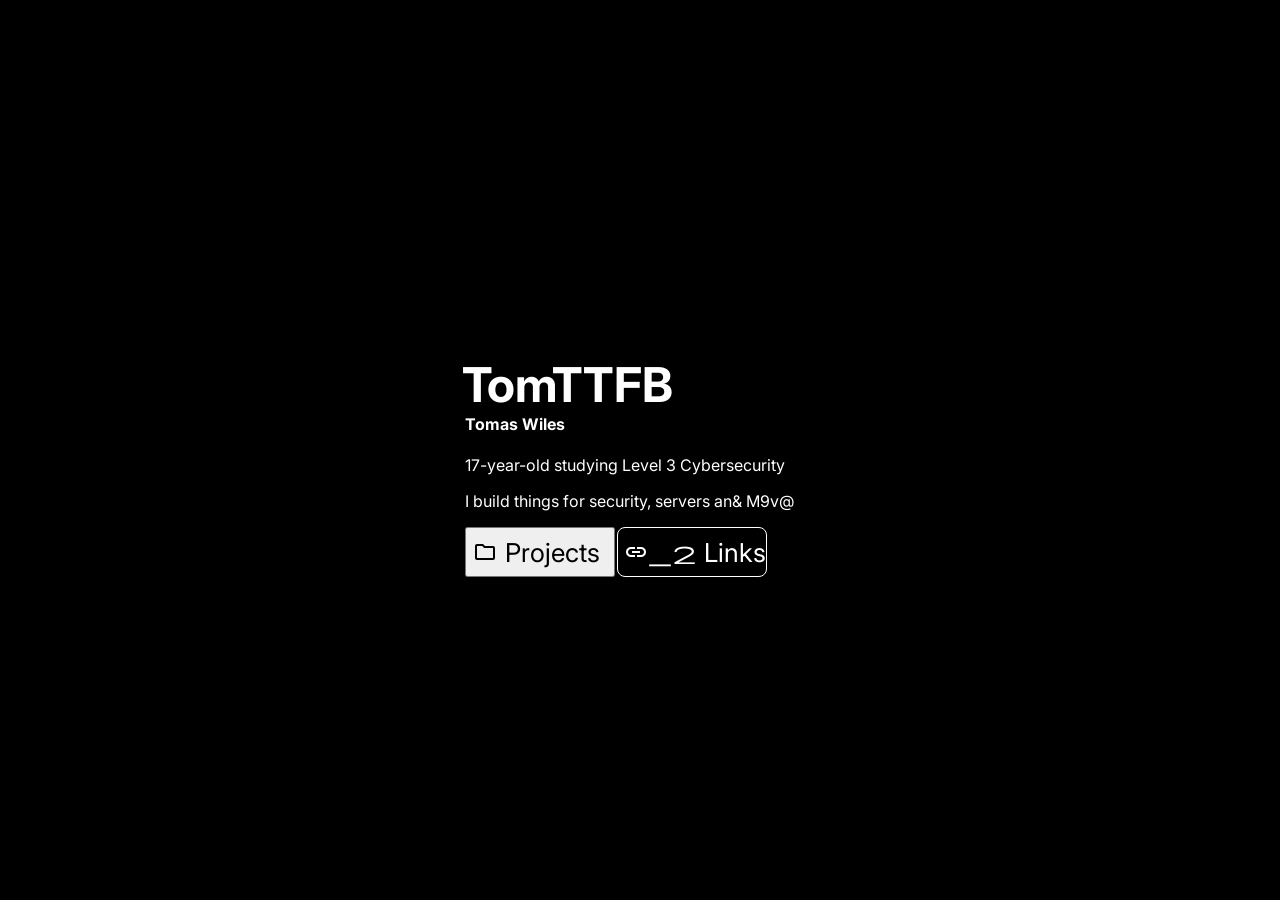
==== index.html @ a6ada657 "add personal site" ====
<!DOCTYPE html>
<html>
<head>
    <title>TomTTFB</title>
    <link rel="stylesheet" href="style.css">
    <link rel="preconnect" href="https://fonts.googleapis.com">
    <link rel="preconnect" href="https://fonts.gstatic.com" crossorigin>
    <link rel="stylesheet" href="https://fonts.googleapis.com/css2?family=Material+Symbols+Outlined:opsz,wght,FILL,GRAD@32,400,0,0&icon_names=folder,link_2"/>
    <link href="https://fonts.googleapis.com/css2?family=Inter:ital,opsz,wght@0,14..32,100..900;1,14..32,100..900&display=swap" rel="stylesheet">
    <meta name="viewport" content="width=device-width, initial-scale=1.0">
    
</head>
<body>
    <div class="maindiv">
        <h1>TomTTFB</h1>
        <h4>Tomas Wiles</h4>

        <p>17-year-old studying Level 3 Cybersecurity</p>
        <p>I build things for security, servers and fun.</p>

        <center>
            <button class="projbutton" onclick="window.location.href='projects.html'">
                <span class="material-symbols-outlined">folder</span>
                Projects
            </button>
            <button class="linkbutton" onclick="window.location.href='links.html'">
                <span class="material-symbols-outlined">link_2</span>
                Links
            </button>
        </center>
    </div>
    
    <canvas id="ripples"></canvas>
    <script src="ripples.js"></script>
    <script src="scramble.js"></script>
</body>
</html>
---- style.css ----
h1 {
  color: rgb(255, 255, 255);
  font-family: Inter, Helvetica, sans-serif;
  font-size: 48px;
  margin-bottom: 0;
  margin-left: -3px;
  margin-right: 0;
}

h4 {
  color: rgb(255, 255, 255);
  font-family: Inter, Helvetica, sans-serif;
  margin-top: 0;
  margin-left: 0;
  margin-right: 0;
}

p {
  color: rgb(255, 255, 255);
  font-family: Inter, Helvetica, sans-serif;
  margin-left: 0;
  margin-right: 0;
}

.projbutton {
  color: rgb(0, 0, 0);
  font-family: Inter, Helvetica, sans-serif;
  height: 50px;
  width: 150px;
  text-align: left;
  font-size: 26px;
  display: flex;
  align-items: center;
  gap: 8px;
}

.linkbutton {
  background-color:rgb(0, 0, 0);
  color: rgb(255, 255, 255);
  border: 1px solid white;
  border-radius: 8px;
  font-family: Inter, Helvetica, sans-serif;
  height: 50px;
  width: 150px;
  text-align: left;
  font-size: 26px;
  display: flex;
  align-items: center;
  gap: 8px;
}

.linkbutton, .projbutton {
  transition: transform 0.15s ease;
}

.linkbutton:hover, .projbutton:hover {
  transform: translateY(-2px);
}

.maindiv {
  width: fit-content;
  margin: 0 auto;
  text-align: left;
  padding: 0 24px;
}

.maindiv > center {
  display: flex;
  gap: 2px;
}

body {
  background-color: rgb(0, 0, 0);
  margin: 0;
  min-height: 100vh;
  display: flex;
  justify-content: center;
  align-items: center;
}

/* Project Page CSS */

.project-grid {
  display: grid;
  grid-template-columns: repeat(auto-fit, minmax(260px, 1fr));
  gap: 20px;
  margin-top: 24px;
}

.project-card {
  display: block;
  text-decoration: none;
  color: white;
  border: 1px solid rgba(255,255,255,0.15);
  border-radius: 8px;
  overflow: hidden;
  transition: transform 0.15s ease, border-color 0.15s ease;
}

.project-card:hover {
  transform: translateY(-2px);
  border-color: white;
}

.project-card img {
  width: 100%;
  aspect-ratio: 16 / 9;
  object-fit: cover;
  display: block;
}

.project-card h3 {
  margin: 12px 12px 4px;
  font-family: Inter, Helvetica, sans-serif;
}

.project-card p {
  margin: 0 12px 12px;
  font-size: 14px;
  color: rgba(255,255,255,0.7);
}

@media (max-width: 800px) {
  .project-grid {
    grid-template-columns: repeat(2, 1fr);
  }
}

@media (max-width: 500px) {
  .project-grid {
    grid-template-columns: 1fr;
  }
}

.projectdiv {
  width: 100%;
  max-width: 1100px;
  margin: 0 auto;
  padding: 0 24px;
  box-sizing: border-box;
}

.project-grid {
  display: grid;
  grid-template-columns: repeat(3, 1fr);
  gap: 20px;
  margin-top: 24px;
}

.project-card {
     transition: all 0.2s ease-in-out;
}

.project-card:hover {
  color: rgba(255, 255, 255, 1);
  box-shadow: 0 5px 15px rgba(255, 255, 255, 0.5);
}

.backbutton {
  color: rgb(0, 0, 0);
  font-family: Inter, Helvetica, sans-serif;
  height: 40px;
  width: 120px;
  text-align: left;
  font-size: 26px;
  display: flex;
  align-items: center;
  gap: 8px;
  margin-top: 36px;
}

.pageheader {
  display: flex;
  align-items: center;
  gap: 16px;
}

.backbutton {
  transition: transform 0.15s ease;
}

.backbutton:hover {
  transform: translateY(-2px);
}

/* Links Page CSS */

.linkbutton-2 {
  background-color:rgb(0, 0, 0);
  color: rgb(255, 255, 255);
  border: 1px solid white;
  border-radius: 8px;
  font-family: Inter, Helvetica, sans-serif;
  height: 50px;
  width: 50px;
  text-align: left;
  font-size: 26px;
  gap: 8px;
}

.linkbutton-2 {
  display: flex;
  align-items: center;
  justify-content: center;
}

.linkbutton-2 {
  transition: transform 0.15s ease;
}

.linkbutton-2:hover {
  transform: translateY(-2px);
}

.linkbutton-back {
  background-color:rgb(255, 255, 255);
  color: rgb(0, 0, 0);
  border: 1px solid white;
  border-radius: 8px;
  font-family: Inter, Helvetica, sans-serif;
  height: 50px;
  width: 50px;
  text-align: left;
  font-size: 26px;
  gap: 8px;
  display: flex;
  align-items: center;
  justify-content: center;
}

/* Ripple CSS */

#ripples {
    position: fixed;
    inset: 0;
    width: 100%;
    height:100%;
    pointer-events: none;
    z-index: -1;
}
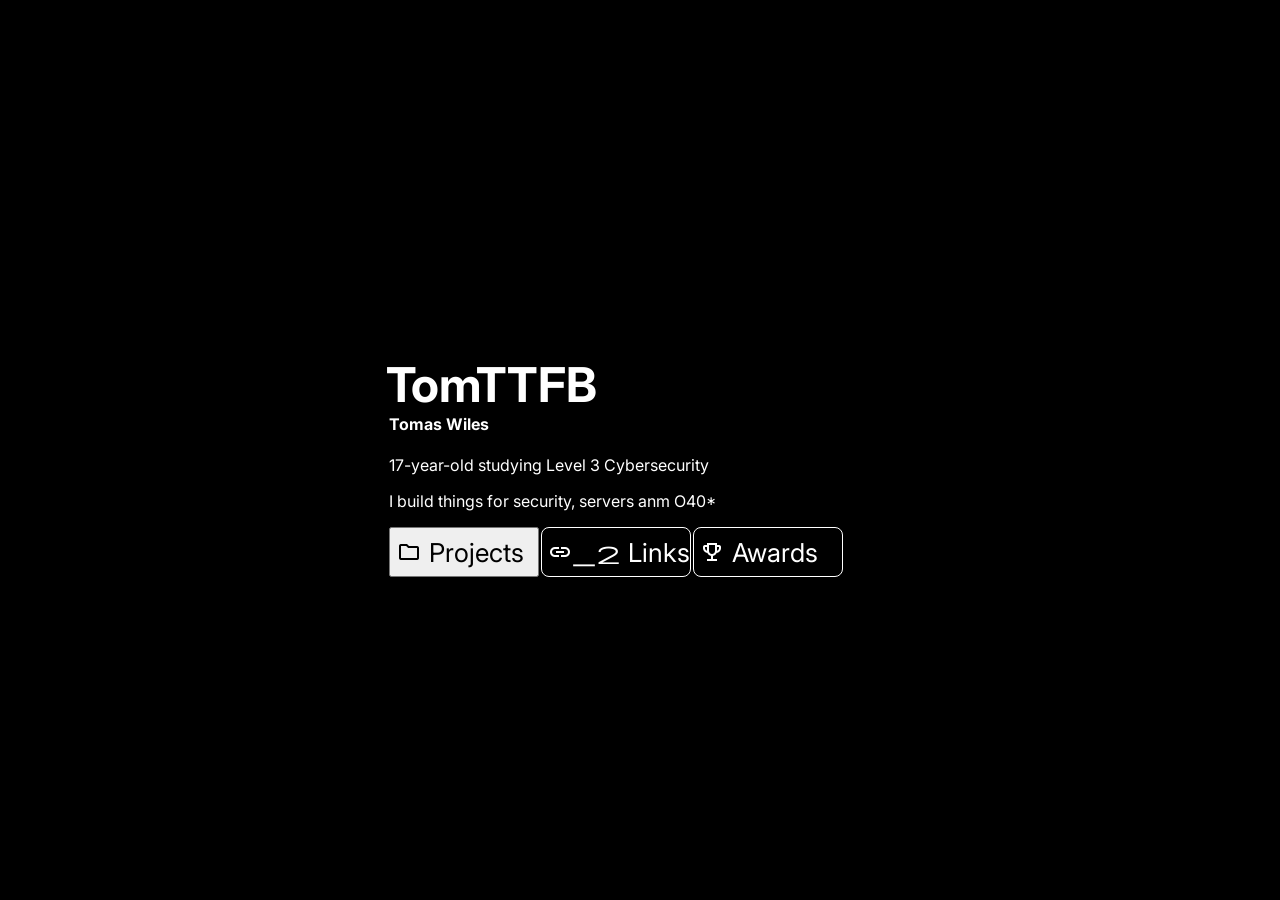
==== commit 688da268: "added awards paged and adjusted homepage to fit mobile screens" ====
--- a/index.html
+++ b/index.html
@@ -5,7 +5,7 @@
     <link rel="stylesheet" href="style.css">
     <link rel="preconnect" href="https://fonts.googleapis.com">
     <link rel="preconnect" href="https://fonts.gstatic.com" crossorigin>
-    <link rel="stylesheet" href="https://fonts.googleapis.com/css2?family=Material+Symbols+Outlined:opsz,wght,FILL,GRAD@32,400,0,0&icon_names=folder,link_2"/>
+    <link rel="stylesheet" href="https://fonts.googleapis.com/css2?family=Material+Symbols+Outlined:opsz,wght,FILL,GRAD@32,400,0,0&icon_names=folder,link_2,trophy"/>
     <link href="https://fonts.googleapis.com/css2?family=Inter:ital,opsz,wght@0,14..32,100..900;1,14..32,100..900&display=swap" rel="stylesheet">
     <meta name="viewport" content="width=device-width, initial-scale=1.0">
     
@@ -21,11 +21,15 @@
         <center>
             <button class="projbutton" onclick="window.location.href='projects.html'">
                 <span class="material-symbols-outlined">folder</span>
-                Projects
+                <span class="buttontext">Projects</span>
             </button>
             <button class="linkbutton" onclick="window.location.href='links.html'">
                 <span class="material-symbols-outlined">link_2</span>
-                Links
+                <span class="buttontext">Links</span>
+            </button>
+            <button class="linkbutton" onclick="window.location.href='achievements.html'">
+                <span class="material-symbols-outlined">trophy</span>
+                <span class="buttontext">Awards</span>
             </button>
         </center>
     </div>
--- a/style.css
+++ b/style.css
@@ -55,6 +55,23 @@
 
 .linkbutton:hover, .projbutton:hover {
   transform: translateY(-2px);
+}
+
+@media (max-width: 520px) {
+  .projbutton, .linkbutton {
+    width: 50px;
+    justify-content: center;
+    padding: 0;
+  }
+
+  .buttontext {
+    position: absolute;
+    width: 1px;
+    height: 1px;
+    overflow: hidden;
+    clip-path: inset(50%);
+    white-space: nowrap;
+  }
 }
 
 .maindiv {
@@ -180,6 +197,26 @@
 }
 
 .backbutton:hover {
+  transform: translateY(-2px);
+}
+
+.writeupbutton {
+  color: rgb(0, 0, 0);
+  font-family: Inter, Helvetica, sans-serif;
+  height: 50px;
+  width: 100%;
+  text-align: left;
+  font-size: 26px;
+  display: flex;
+  align-items: center;
+  gap: 8px;
+}
+
+.writeupbutton {
+  transition: transform 0.15s ease;
+}
+
+.writeupbutton:hover {
   transform: translateY(-2px);
 }
 
@@ -237,4 +274,158 @@
     height:100%;
     pointer-events: none;
     z-index: -1;
+}
+
+/* Writeups CSS */
+
+.writeupdiv {
+  width: 100%;
+  max-width: 800px;
+  margin: 0 auto;
+  padding: 0 24px;
+  box-sizing: border-box;
+}
+
+.writeup-list {
+  display: flex;
+  flex-direction: column;
+  gap: 12px;
+  margin-top: 24px;
+}
+
+.writeupcard {
+  display: block;
+  text-decoration: none;
+  color: white;
+  border: 1px solid rgba(255,255,255,0.15);
+  border-radius: 8px;
+  transition: transform 0.15s ease, border-color 0.15s ease;
+  font-family: Inter, Helvetica, sans-serif;
+  padding: 18px;
+}
+
+.writeup-top {
+  justify-content: space-between;
+  display: flex;
+  align-items: baseline;
+}
+
+.writeupcard p {
+  margin: 0 0 0;
+  font-size: 14px;
+  color: rgba(255,255,255,0.7);
+}
+
+.writeupcard time { 
+  color: rgba(255,255,255,0.5);
+  font-size: 14px;
+}
+
+.tags {
+  display: flex;
+  padding-top: 8px;
+}
+
+.tag {
+  border: 1px solid rgba(255,255,255,0.3);
+  border-radius: 999px;
+  padding: 2px 10px;
+  font-size: 12px;
+}
+
+.writeupcard h3 {
+  margin: 0 0 4px;
+}
+
+.writeupcard:hover {
+  transform: translateY(-2px);
+  border-color: white;
+  color: rgba(255, 255, 255, 1);
+  box-shadow: 0 5px 15px rgba(255, 255, 255, 0.5);
+}
+
+/* actual Writeups CSS */
+
+.writeup {
+  width: 100%;
+  max-width: 80ch;
+  margin: 0 auto;
+  padding: 32px 24px 96px;
+  box-sizing: border-box;
+  color: white;
+  font-family: Inter, Helvetica, sans-serif;
+  font-size: 17px;
+  line-height: 1.7;
+}
+
+.writeup h1 {
+  margin-top: 24px;
+  line-height: 1.2;
+}
+
+.writeup time {
+  color: rgba(255,255,255,0.5);
+  font-size: 14px;
+}
+
+.writeup .tags {
+  margin-bottom: 24px;
+}
+
+/* Crescent Button CSS */
+
+.crescentbutton {
+  display: flex;
+  align-items: center;
+  margin-top: 36px;
+  gap: 8px;
+  padding: 12px 20px;
+  border: 0;
+  border-radius: 8px;
+  background: #5f34b0;
+  color: #f4ecd8;
+  font-family: "Inter", sans-serif;
+  font-size: 15px;
+  font-weight: 600;
+  text-decoration: none;
+  text-shadow: 0 1px 4px rgba(0, 0, 0, 0.6);
+  cursor: pointer;
+  box-shadow: 0 4px 2px rgba(0, 0, 0, 0.35);
+  transition: transform 0.12s ease, box-shadow 0.12s ease, filter 0.12s ease;
+  position: relative;
+  overflow: hidden;
+  isolation: isolate;
+}
+
+/* Crescent Button stars */
+.crescentbutton::before {
+  content: "";
+  position: absolute;
+  inset: 0;
+  z-index: -1;
+  background:
+    radial-gradient(circle at 12% 25%, #f4ecd8 1px, transparent 1.5px),
+    radial-gradient(circle at 30% 60%, #f4ecd8 1px, transparent 1.5px),
+    radial-gradient(circle at 48% 18%, #f4ecd8 1px, transparent 1.5px),
+    radial-gradient(circle at 70% 15%, #f4ecd8 1px, transparent 1.5px),
+    radial-gradient(circle at 85% 22%, #f4ecd8 1px, transparent 1.5px),
+    radial-gradient(circle at 92% 55%, #f4ecd8 1px, transparent 1.5px),
+    radial-gradient(circle at 22% 40%, #f4ecd8 1px, transparent 1.5px);
+  animation: cb-twinkle 3s ease-in-out infinite alternate;
+}
+
+/* Crescent Button stars */
+.crescentbutton::after {
+  content: "";
+  position: absolute;
+  inset: 0;
+  z-index: -1;
+  background:
+    radial-gradient(ellipse 30% 45% at 10% 115%, #8a46bd 98%, transparent 100%),
+    radial-gradient(ellipse 35% 50% at 55% 125%, #8a46bd 98%, transparent 100%),
+    radial-gradient(ellipse 40% 60% at 30% 120%, #4a2a94 98%, transparent 100%),
+    radial-gradient(ellipse 40% 60% at 85% 125%, #4a2a94 98%, transparent 100%);
+  background-size: 200px 100%;
+  background-repeat: repeat-x;
+  animation: cb-drift 14s linear infinite;
 }
